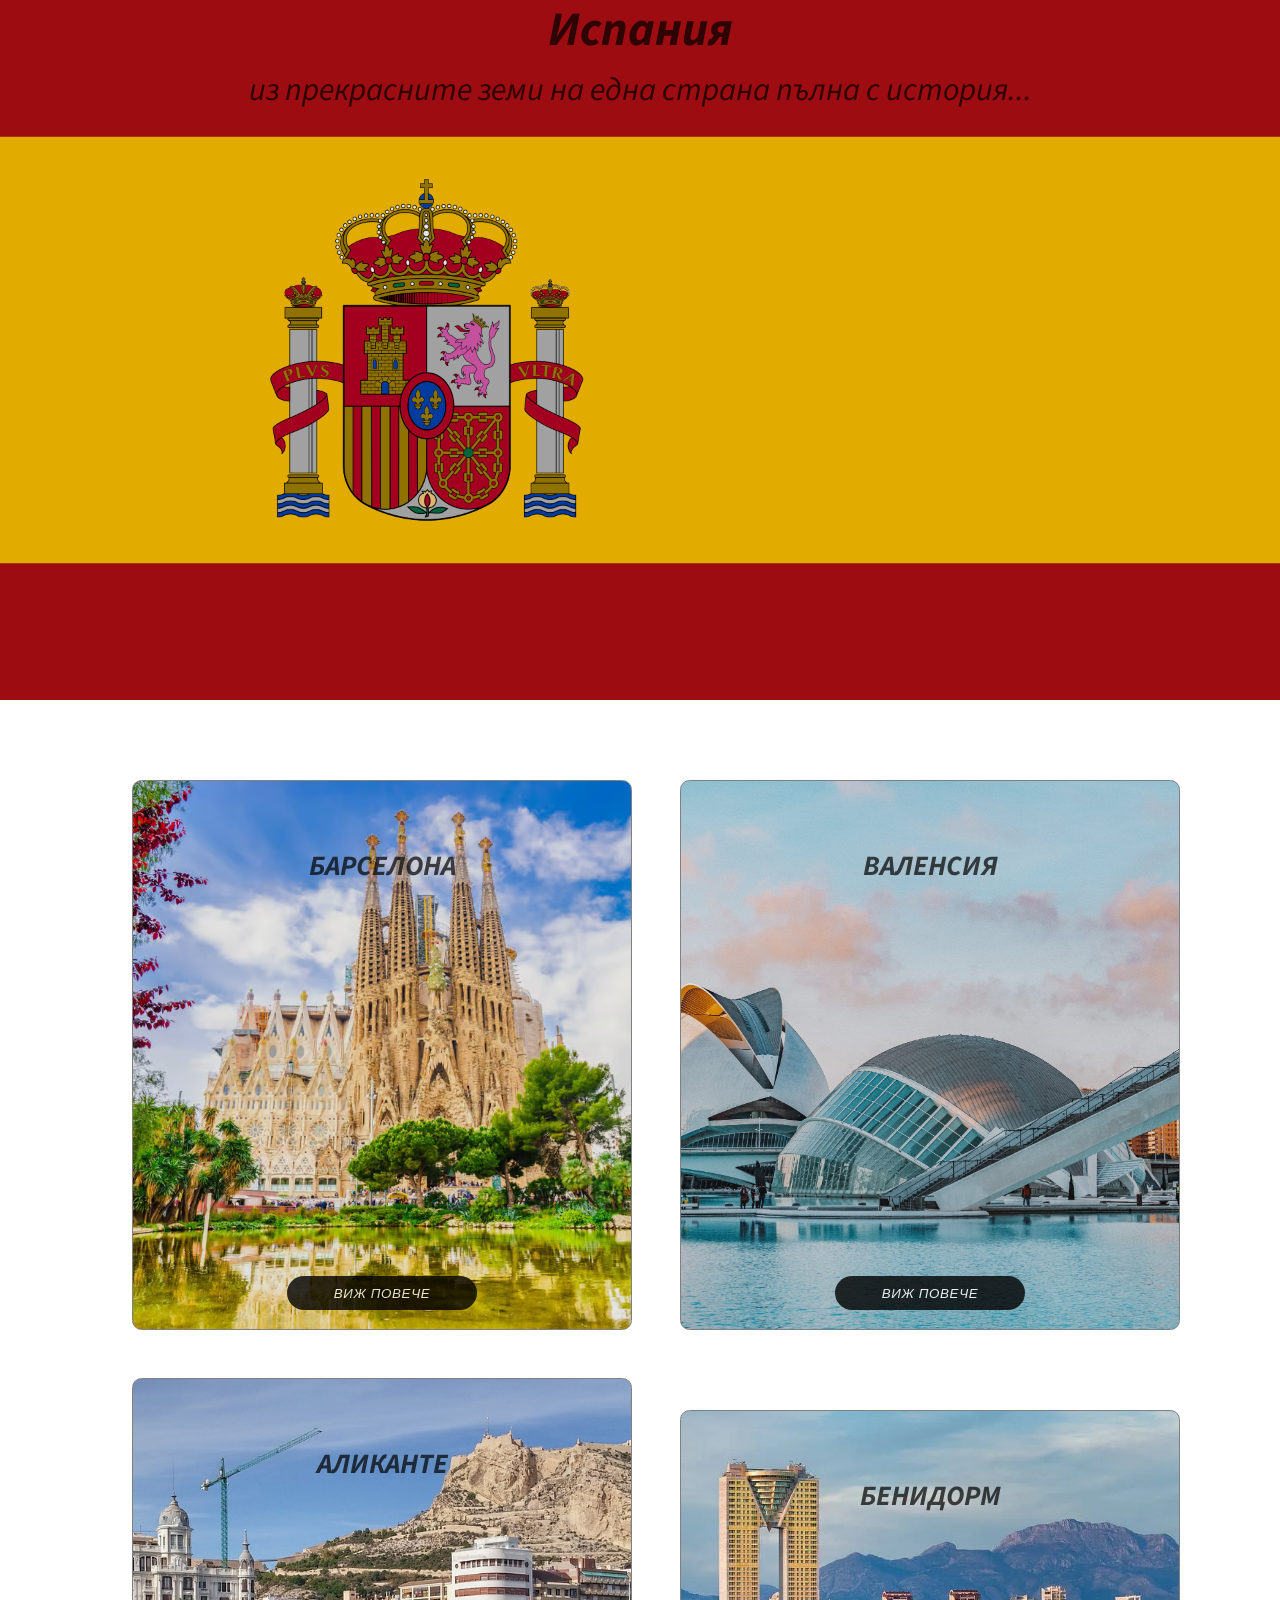
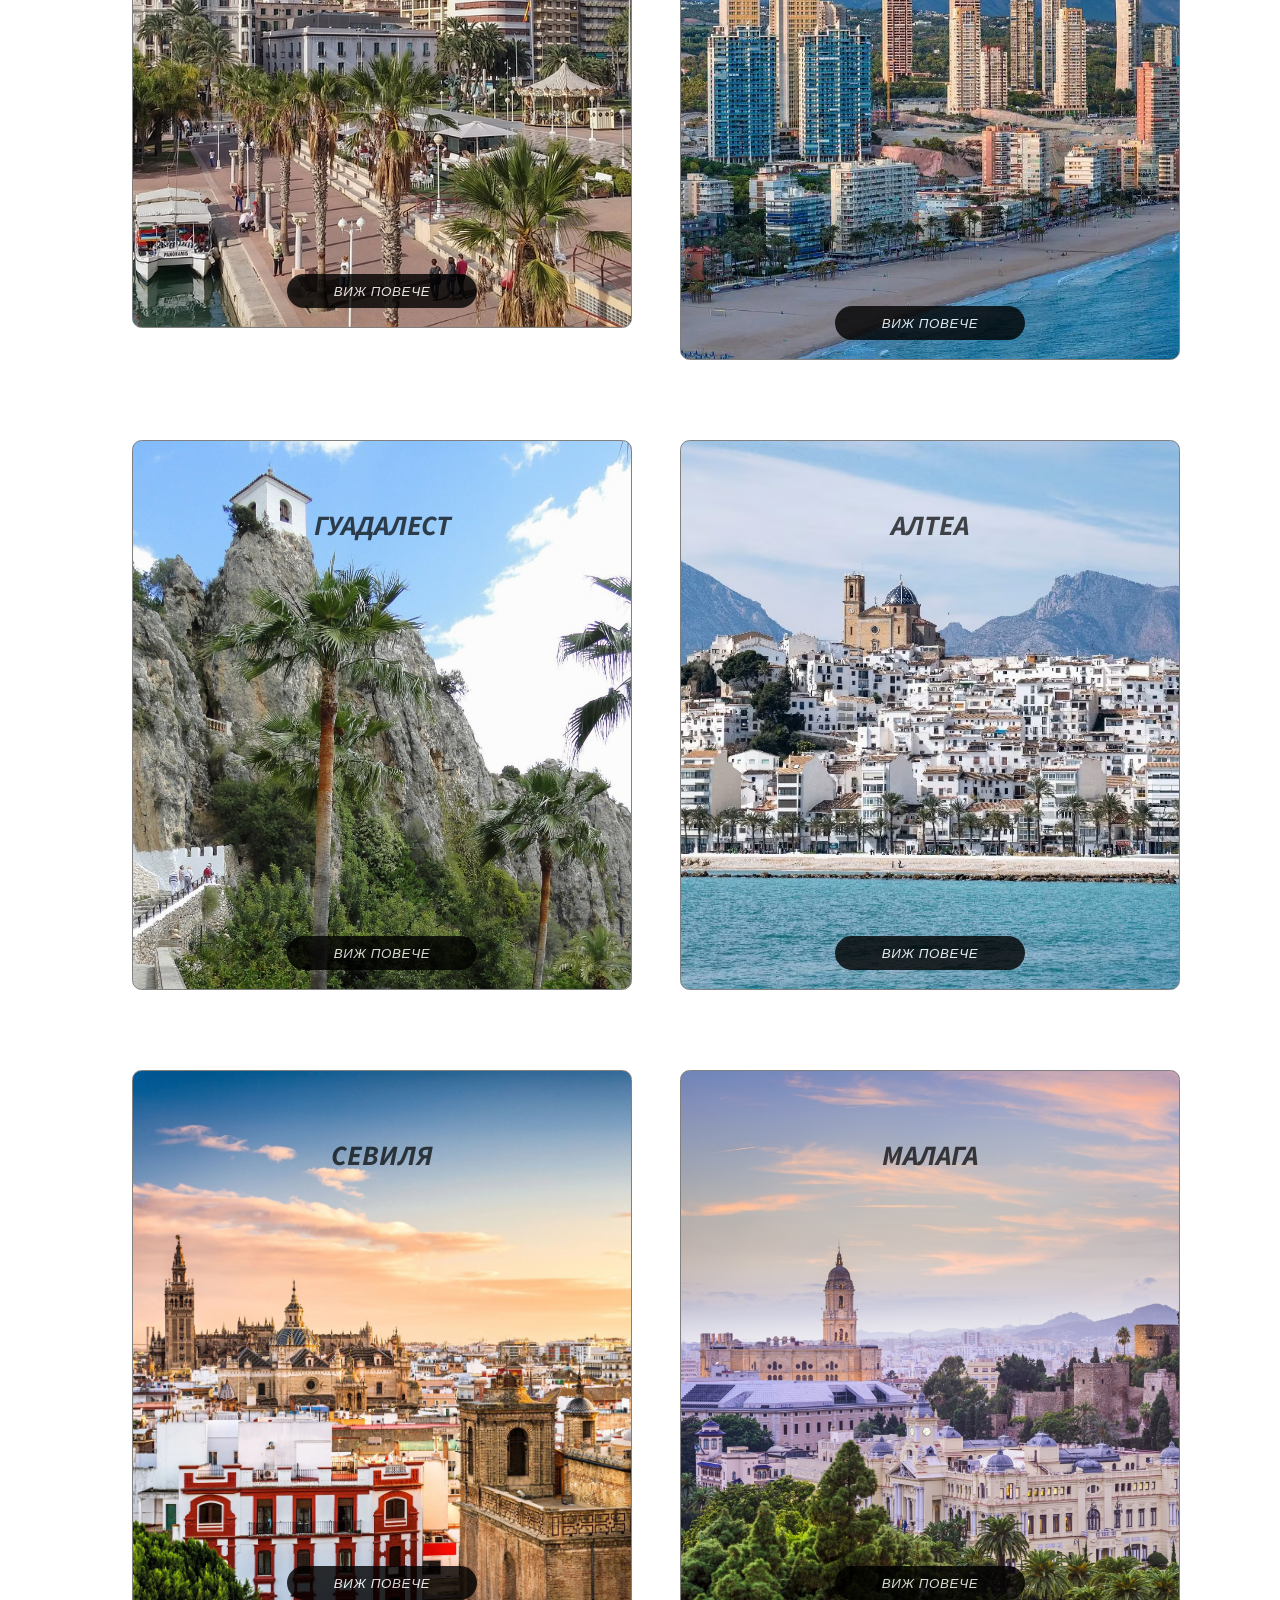
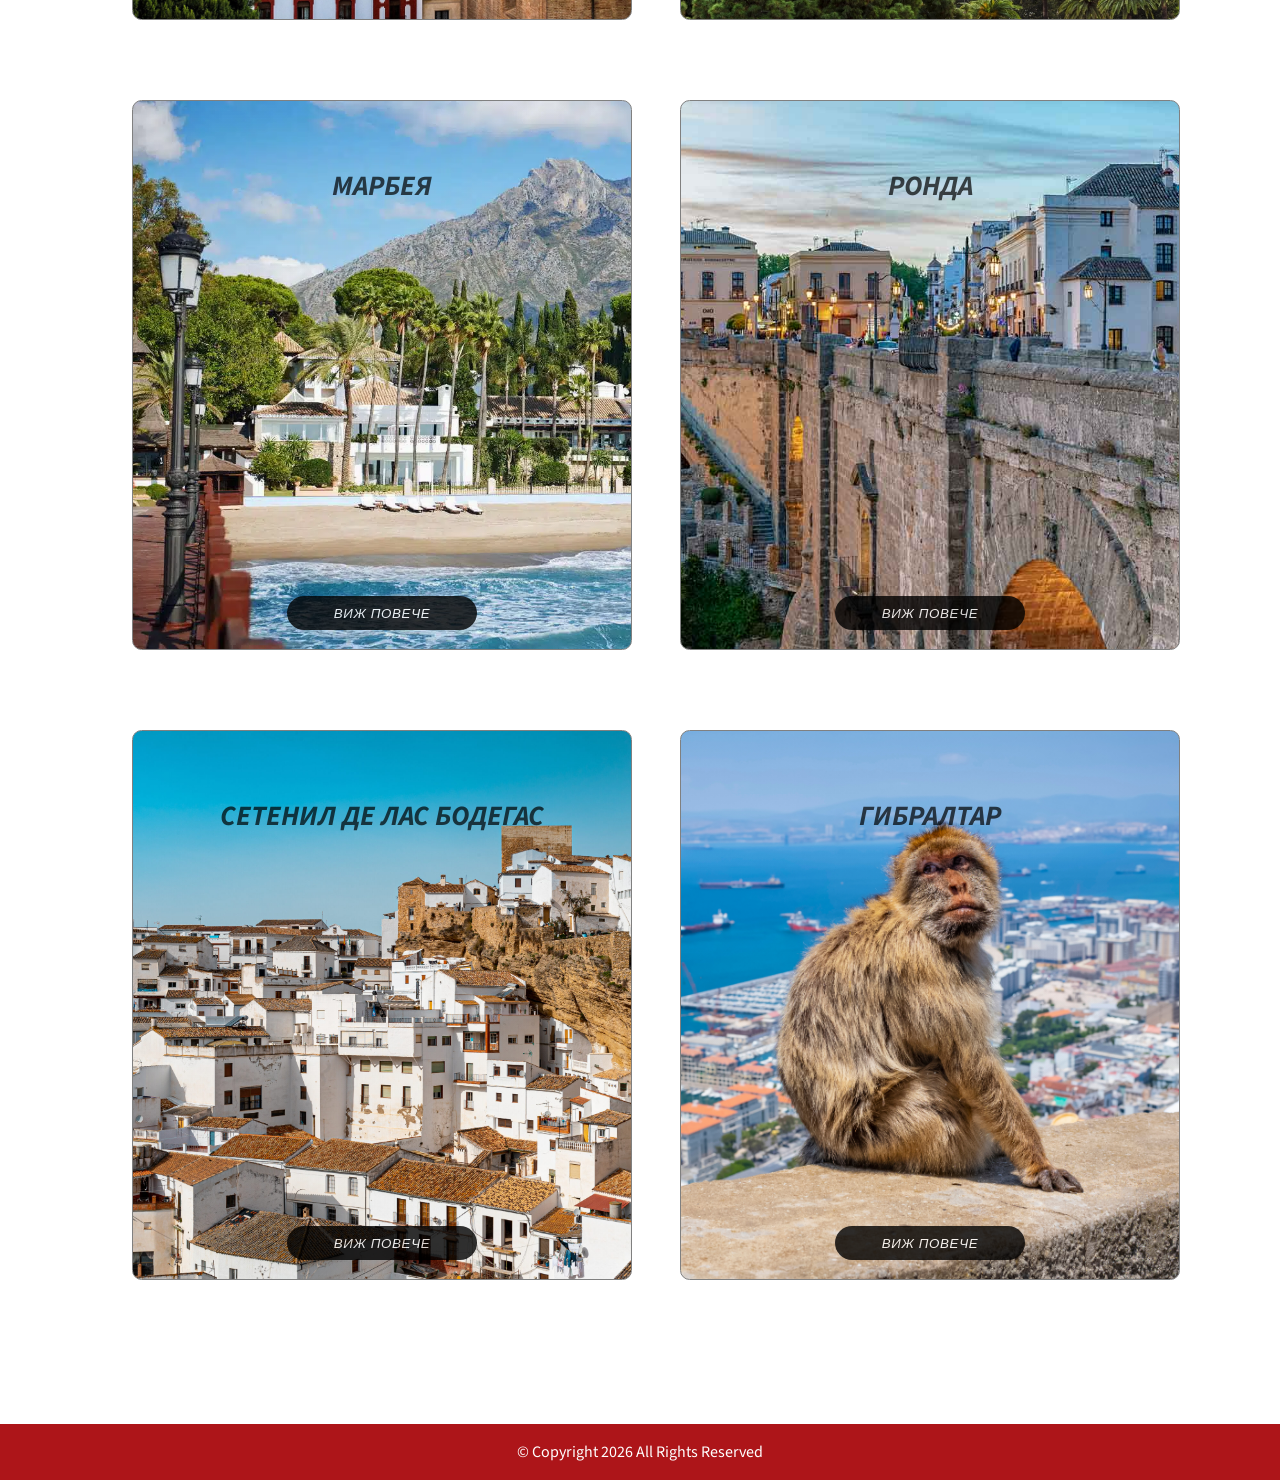
==== index.html @ 99b50287 "Alicante responsive" ====
<!DOCTYPE html>
<html lang="en">
<head>
    
    <link rel="stylesheet" href="style.css">
    <link rel="stylesheet" href="responsive.css">
     <link rel="stylesheet" href="https://cdnjs.cloudflare.com/ajax/libs/font-awesome/4.7.0/css/font-awesome.min.css">
    
     <meta property="og:image" content="YpTc14.jpeg">
    <meta charset="UTF-8">
    <meta name="viewport" content="width=device-width, initial-scale=1.0">
    <meta name="description"content="Разгледай за един ден най-красивите места в Испания – Барселона, Валенсия, Малага, Марбея, Ронда и още красиви дестинации.">
   <title>Най-красивите градове в Испания | Barcelona, Valencia, Malaga</title>
   <link rel="icon" type="image/png" href="./YpTc14.jpeg">
</head>
<body>
    <header>
        <section class="header-title">
            <h1>Испания</h1>
            <p>из прекрасните земи на една страна пълна с история...</p>
        </section>
    </header>
    <main>
    <section class="section section-cards">
        <div class="inner">
            
            <article class="card">   
                <div class="card-header">
                    <h3>Барселона</h3>	
                </div>        
                
                <div class="button">
                    <button><a href="./barcelona1/index.html" id="btn-more">Виж повече</a></button>
                </div>
            </article>
            
            <article class="card1">
                
                <div class="card-header">
                    <h3>Валенсия</h3>	
                </div>
                
                
                <div class="button">
                    <button><a href="./valencia/index.html" id="btn-more">Виж повече</a></button>
                </div>
            </article>
            
            <article class="card2">
                
                <div class="card-header">
                    <h3>Аликанте</h3>	
                </div>
                
                
                
                <div class="button">
                    <button><a href="./alicante/index.html" id="btn-more">Виж повече</a></button>
                </div>
            </article>
            
            <article class="card3">   
                <div class="card-header">
                    <h3>Бенидорм</h3>	
                </div>        
                
                <div class="button">
                    <button><a href="#" id="btn-more">Виж повече</a></button>
                </div>
            </article>
            
            <article class="card4">   
                <div class="card-header">
                    <h3>Гуадалест</h3>	
                </div>        
                
                <div class="button">
                    
                    <button id="more"><a href="./guadales/index.html" id="btn-more">Виж повече</a></button>
                </div>
            </article>
            
            
            <article class="card5">   
                <div class="card-header">
                    <h3>Алтеа</h3>	
                </div>        
                
                <div class="button">
                    
                    <button id="more"><a href="./altea/index.html" id="btn-more">Виж повече</a></button>
                </div>
            </article>
            
            <article class="card6">   
                <div class="card-header">
                    <h3>Севиля</h3>	
                </div>        
                
                <div class="button">
                    
                    <button id="more"><a href="#" id="btn-more">Виж повече</a></button>
                </div>
            </article>
            
            <article class="card7">   
                <div class="card-header">
                    <h3>Малага</h3>	
                </div>        
                
                <div class="button">
                    
                    <button id="more"><a href="#" id="btn-more">Виж повече</a></button>
                </div>
            </article>
            
            <article class="card8">   
                <div class="card-header">
                    <h3>Марбея</h3>	
                </div>        
                
                <div class="button">
                    
                    <button id="more"><a href="#" id="btn-more">Виж повече</a></button>
                </div>
            </article>
            
            <article class="card9">   
                <div class="card-header">
                    <h3>Ронда</h3>	
                </div>        
                
                <div class="button">
                    
                    <button id="more"><a href="#" id="btn-more">Виж повече</a></button>
                </div>
            </article>
            
            
            <article class="card10">   
                <div class="card-header">
                    <h3>Сетенил де лас Бодегас</h3>	
                </div>        
                
                <div class="button">
                    <button id="more"><a href="#" id="btn-more">Виж повече</a></button>
                </div>
            </article>
            
            <article class="card11">   
                <div class="card-header">
                    <h3>Гибралтар</h3>	
                </div>        
                <div class="button">
                    <button id="more"><a href="#" id="btn-more">Виж повече</a></button>
                </div>
            </article>
        </div>
    </section>
    </main>
    <footer>
        <p>© Copyright 2026 All Rights Reserved</p>
    </footer>
   <a href="#top" class="back-to-top"🔝><i class="fa fa-arrow-up" aria-hidden="true"></i></a>

    <!-- JS FILE -->
    <script src="barcelona1/script.js"></script>
</body>


</html>
---- style.css ----
@import url('https://fonts.googleapis.com/css?family=Source+Sans+Pro:300,300italic,400,400italic,600');
/* @import url("https://fonts.googleapis.com/css?family=PT+Sans:400,400i,700,700i|PT+Serif:400,400i,700,700i"); */
* {
    padding: 0;
    margin: 0;
}

*, *::before, *::after{
    box-sizing: inherit;
}

html {
    box-sizing: border-box;
     scroll-behavior: smooth;
}

img {
    display: block;
    max-width: 100%;
    height: auto;
}
body {
    min-height: 100vh;
    justify-content: center;
    /* background-color: gray; */
    background-color: #fff;
    font: 16px/1.5 'Source Sans Pro', sans-serif; 
}

header {
   
    background-size: cover;
    background-position: center; 
    width: 100%;
    height: 700px;
    margin: 0 auto;
    background-position: center;
    background-image: linear-gradient(rgba(0, 0, 0, 0.1), rgba(0, 0, 0, 0.1)), url('./Flag_of_Spain.svg.png');  
    /* object-fit: contain; */
    background-repeat: no-repeat;
    color: black; 
    margin-bottom: 3em;
}
section {
    display: flex;
    justify-content: center;
    align-items: center;
    flex-direction: column;  
    padding: 1em;
    font-size: 2rem;
}
.header-title h1{
    font: 36px;
    margin-top: -0.8em;
    font-style: italic;
    opacity: 0.7;
    
} 
.header-title p {
    font-style: italic; 
    opacity: 0.7;
}


.inner {
    display: flex;
    justify-content: center;
    align-items: center;
    gap:0.5em;
    flex-wrap: wrap; 
    
    
}

.section-cards .card:hover, .card1:hover, .card2:hover, .card3:hover, .card4:hover, .card5:hover, .card6:hover,
 .card7:hover,.card8:hover, .card9:hover, .card10:hover, .card11:hover {
    transform: scale(1.02);
}

.card, .card1, .card2, .card3, .card4, .card5, .card6, .card7, .card8, .card9, .card10, .card11{
    border: 1px solid gray;
    border-radius: 0.3em;
    width: 500px;
    height: 550px;
    padding: 1em;
    background: #fff;
    
    
}
.card{
    background-size: cover; /* Разтяга, за да запълни, запазвайки пропорциите */
    background-position: center; /* Центрира снимката */
    object-fit: contain;
    background-image: linear-gradient(rgba(0, 0, 0, 0.1), rgba(0, 0, 0, 0.1)), url('./barselona.avif'); 
    margin-left: 1em;  
    padding: 2em;
}

.card1{
    background-size: cover; /* Разтяга, за да запълни, запазвайки пропорциите */
    background-position: center; /* Центрира снимката */
    object-fit: contain;
    background-image: linear-gradient(rgba(0, 0, 0, 0.1), rgba(0, 0, 0, 0.1)), url('./valencia.jpg');  
     margin-left: 1em; 
    padding: 2em;
}

.card2{
    background-size: cover; /* Разтяга, за да запълни, запазвайки пропорциите */
    background-position: center; /* Центрира снимката */
    object-fit: contain;
    background-image: linear-gradient(rgba(0, 0, 0, 0.01), rgba(0, 0, 0, 0.01)), url('./alicante.jpg');  
    margin-left: 1em;
    padding: 2em;
}

.card3{
    background-size: cover; /* Разтяга, за да запълни, запазвайки пропорциите */
    background-position: center; /* Центрира снимката */
    object-fit: contain;
    background-image: linear-gradient(rgba(0, 0, 0, 0.01), rgba(0, 0, 0, 0.01)), url('./benidorm1.webp');  
    margin-left: 1em;
    padding: 2em;
    margin-top: 2em;
    
}

.card4{
    background-size: cover; /* Разтяга, за да запълни, запазвайки пропорциите */
    background-position: center; /* Центрира снимката */
    object-fit: contain;
    background-image: linear-gradient(rgba(0, 0, 0, 0.01), rgba(0, 0, 0, 0.01)), url('./guadales.jpg');  
    margin-left: 1em;
    padding: 2em;
    margin-top: 2em;
    
}

.card5{
    background-size: cover; /* Разтяга, за да запълни, запазвайки пропорциите */
    background-position: center; /* Центрира снимката */
    object-fit: contain;
    background-image: linear-gradient(rgba(0, 0, 0, 0.01), rgba(0, 0, 0, 0.01)), url('./altea3.avif');  
    margin-left: 1em;
    padding: 2em;
    margin-top: 2em;
    
}
.card6{
    background-size: cover; /* Разтяга, за да запълни, запазвайки пропорциите */
    /* background-position: center; Центрира снимката */
    object-fit: contain;
    background-image: linear-gradient(rgba(0, 0, 0, 0.001), rgba(0, 0, 0, 0.001)), url('./seville.jpg');  
    margin-left: 1em;
    padding: 2em; 
    margin-top: 2em;
    background-position: top left; 
    
}

.card7{
    background-size: cover; /* Разтяга, за да запълни, запазвайки пропорциите */
    /* background-position: center; Центрира снимката */
    object-fit: contain;
    background-image: linear-gradient(rgba(0, 0, 0, 0.001), rgba(0, 0, 0, 0.001)), url('./malaga5.jpg');  
    margin-left: 1em;
    padding: 2em; 
    margin-top: 2em;
    background-position: top left; 
    
}

.card8{
    background-size: cover; /* Разтяга, за да запълни, запазвайки пропорциите */
    object-fit: contain;
    background-image: linear-gradient(rgba(0, 0, 0, 0.01), rgba(0, 0, 0, 0.01)), url('./marbella.webp');   
    margin-left: 1em;
    padding: 2em; 
    margin-top: 2em;
    background-position: top left;  
    
}

.card9{
    background-size: cover; /* Разтяга, за да запълни, запазвайки пропорциите */
    background-position: center; 
    object-fit: contain;
    background-image: linear-gradient(rgba(0, 0, 0, 0.001), rgba(0, 0, 0, 0.001)), url('./ronda111.jpg');   
    margin-left: 1em;
    padding: 2em; 
    margin-top: 2em;
    
}
.card10{
    background-size: cover; /* Разтяга, за да запълни, запазвайки пропорциите */
    background-position: top left; 
    object-fit: contain;
    background-image: linear-gradient(rgba(0, 0, 0, 0.01), rgba(0, 0, 0, 0.01)), url('./setinil1.jpg');   
    margin-left: 1em;
    padding-top: 2em; 
    margin-top: 2em;
    
}
.card11{
    background-size: cover; /* Разтяга, за да запълни, запазвайки пропорциите */
    background-position: top right; 
    object-fit: contain;
    background-image: linear-gradient(rgba(0, 0, 0, 0.01), rgba(0, 0, 0, 0.01)), url('./gibraltar11.jpg');   
    margin-left: 1em;
    padding: 2em; 
    margin-top: 2em;
}


.card-header h3 {
    margin-bottom: 2em;
    text-align: center;
    font-size: 28px;
    font-style: italic;
    opacity: 0.7;
    text-transform: uppercase;
}


.button {
    padding-top: 10em;
    display: flex;
    justify-content: center;
    align-items: center;
    
} 

button {
    padding: 0.7em 3.5em;
    background: black;
    color: white;
    font-style: bold;
    letter-spacing: 0.05em;
    text-transform: uppercase; 
    font-style: italic;
    opacity: 0.8;
    border-radius: 1.5em;
    border: none;
    margin: 1em;
    transition-duration: 0.3s;
    
}
button:hover{
    color: black;
    background-color: white; 
    cursor: pointer;  
} 

#btn-more {
    text-decoration: none;
    color: inherit; 
}
#btn-more:hover{
    color: inherit;
} 

footer {
    background: #AD1519;
    text-align: center;
    color: white;  
    padding: 1em 0;
    margin-top: 7em;
}




::-webkit-scrollbar {
  width: 8px;
}

::-webkit-scrollbar-track {
  background: transparent;
}

::-webkit-scrollbar-thumb {
  background-color: rgba(150, 150, 150, 0.5);
  border-radius: 4px;
}

.back-to-top {
  position: fixed; 
  bottom: 70px;
  right: 5px;
  /* border: 0.1px solid #000; */
  background-color: transparent;
  color: black;
  padding: 5px; 
  border-radius: 1.5em; 
  text-decoration: none;
  box-shadow: 0 0.5rem 1rem 0.5rem rgba(101, 97, 97, 0.3); 
  z-index: 1000;
  opacity: 1;
  visibility: visible;
  transition: all 0.2s ease;
   display: none;
  
}
---- responsive.css ----
/* 
/* =========================
   ULTRA WIDE SCREENS
========================= */
/*  */
@media (min-width: 2230px) {

    .inner {
        max-width: 2200px;
        gap: 2em;
    }
    .button {
        padding-top: 14em;
    }

    button {
        padding: 1em 4.5em;

        font-size: 20px;

        border-radius: 2em;
    }
   

    .card,
    .card1,
    .card2,
    .card3,
    .card4,
    .card5,
    .card6,
    .card7,
    .card8,
    .card9,
    .card10,
    .card11 {

        width: calc(33.333% - 2em);

        min-width: 500px;
        max-width: 650px;

        height: 700px;
    }
} 


@media (max-width: 1024px) {

    header {
        height: 500px;
        margin-bottom: 2em;
        background-position: center;
    }

    section {
        font-size: 1.5rem;
        padding: 1em;
    }

    .header-title h1 {
        font-size: 32px;
        margin-top: 0;
        text-align: center;
        margin-top: -0.8em;
    }

    .header-title p {
        text-align: center;
        font-size: 18px;
    }

    .inner {
        gap: 1.5em;
        padding: 1em;
    }

    .card,
    .card1,
    .card2,
    .card3,
    .card4,
    .card5,
    .card6,
    .card7,
    .card8,
    .card9,
    .card10,
    .card11 {

        width: 45%;
        height: 450px;

        margin-left: 0;
        margin-top: 0;

        padding: 1.5em;
    }

    .card-header h3 {
        font-size: 22px;
        /* margin-bottom: 1.5em; */
    }

    .button {
        padding-top: 12em;
    }

    button {
        padding: 0.7em 2.5em;
        font-size: 14px;
    }
}


/* =========================
   MOBILE RESPONSIVE
========================= */
@media (max-width: 768px) {

    body {
        overflow-x: hidden;
    }

    header {
        height: 380px;
        padding: 1em;
        margin-bottom: 2em;
        background-position: center;
    }

    section {
        font-size: 1.2rem;
        padding: 0.5em;
    }

    .header-title h1 {
        font-size: 26px;
        text-align: center;
        margin-top: 0;
         margin-top: -0.8em;
    }

    .header-title p {
        font-size: 16px;
        text-align: center;
        
    }

    .inner {
        flex-direction: column;
        gap: 1.5em;
        padding: 0.5em;
    }

    .card,
    .card1,
    .card2,
    .card3,
    .card4,
    .card5,
    .card6,
    .card7,
    .card8,
    .card9,
    .card10,
    .card11 {

        width: 100%;
        max-width: 400px;

        height: 380px;

        margin: 0;
        padding: 1em;
    }

    .card-header h3 {
        font-size: 20px;
        /* margin-bottom: 1em; */
    }

    .button {
        padding-top: 12em;
    }

    button {
        /* width: 100%;
        max-width: 220px; */

        padding: 0.8em 1em;
        width: auto;
        max-width: unset;
        /* padding: 0.7em 3.5em; */

        font-size: 13px;
    }

    footer {
        margin-top: 4em;
        font-size: 14px;
    }
}


/* =========================
   SMALL MOBILE DEVICES
========================= */
@media (max-width: 480px) {

    header {
        height: 280px;
    }

    .header-title h1 {
        font-size: 22px;
         margin-top: -0.8em;
       
    }

    .header-title p {
        font-size: 14px;
       
    }

    .card,
    .card1,
    .card2,
    .card3,
    .card4,
    .card5,
    .card6,
    .card7,
    .card8,
    .card9,
    .card10,
    .card11 {

        height: 320px;
    }

    .card-header h3 {
        font-size: 18px;
    }

    .button {
        padding-top: 10em;
    }

    button {
        font-size: 12px;
         width: auto;
        padding: 0.7em 2.5em;
        /* font-size: 14px; */
    }
}
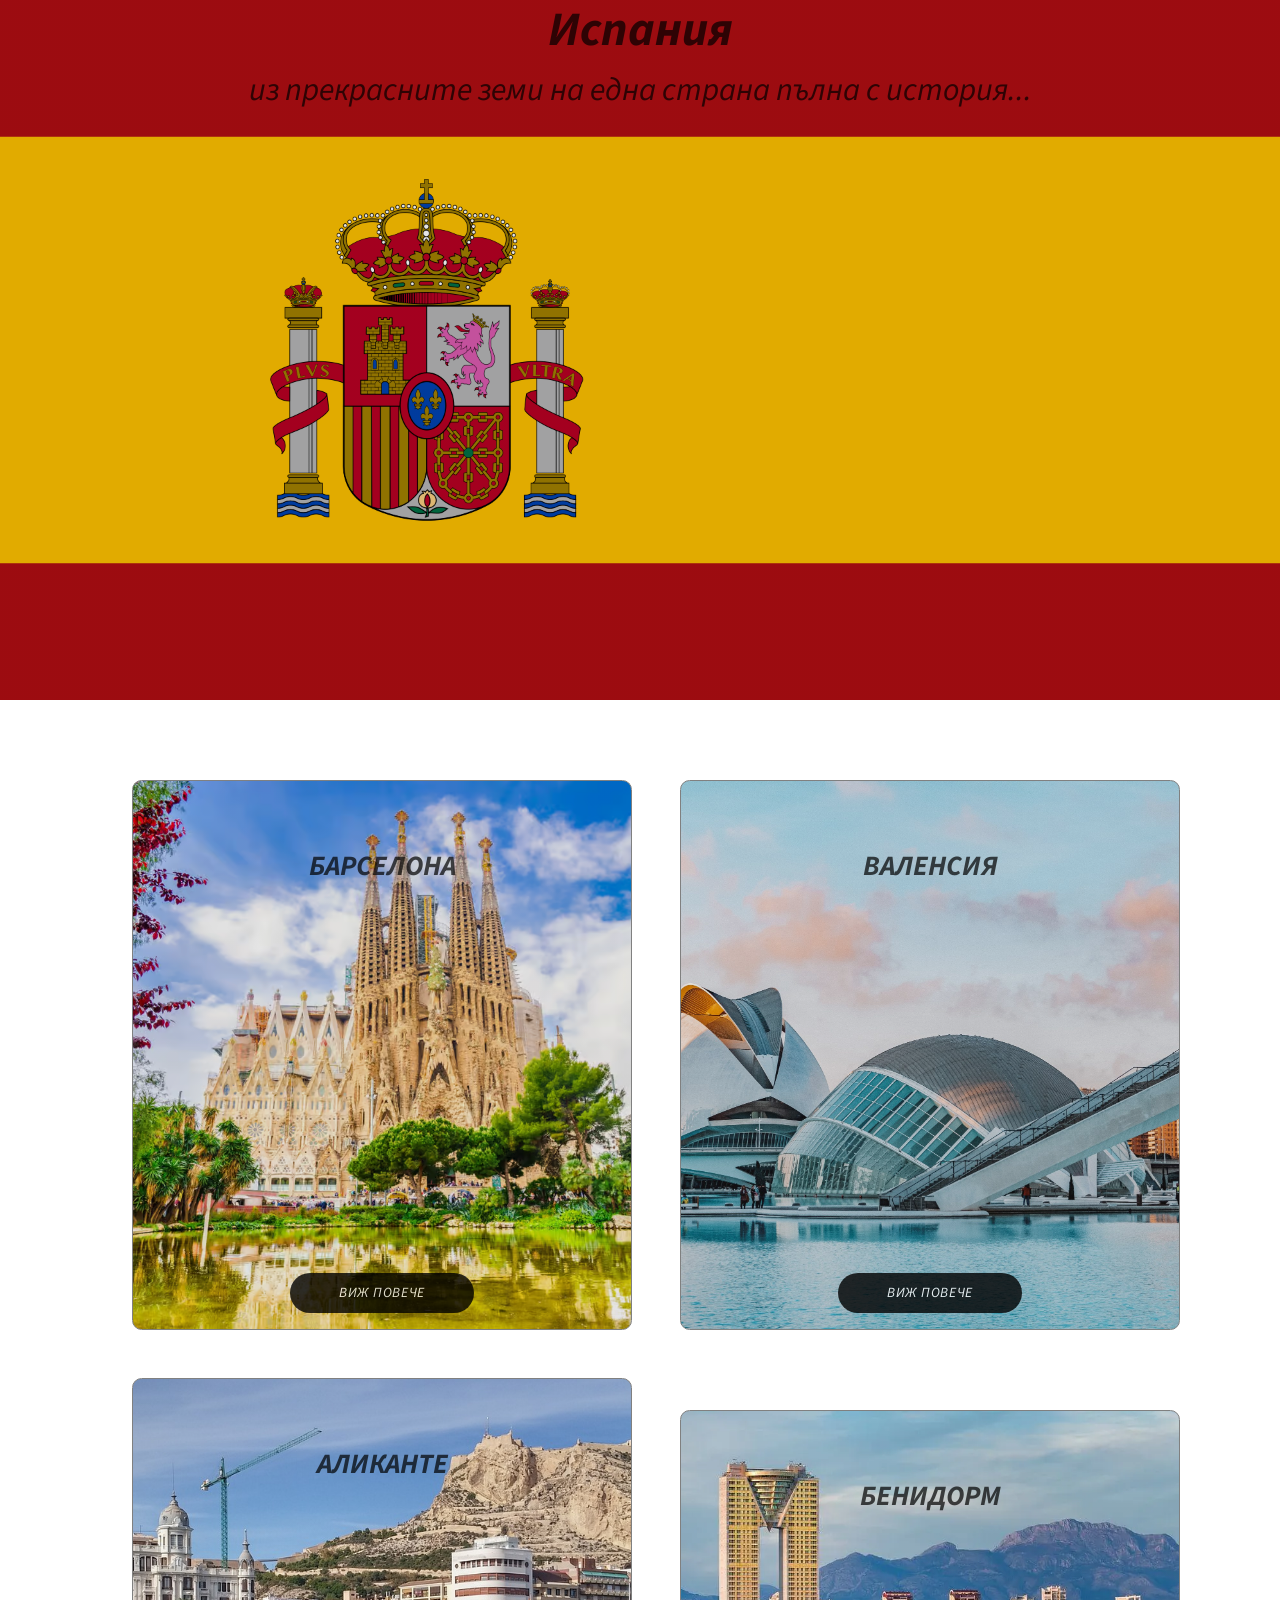
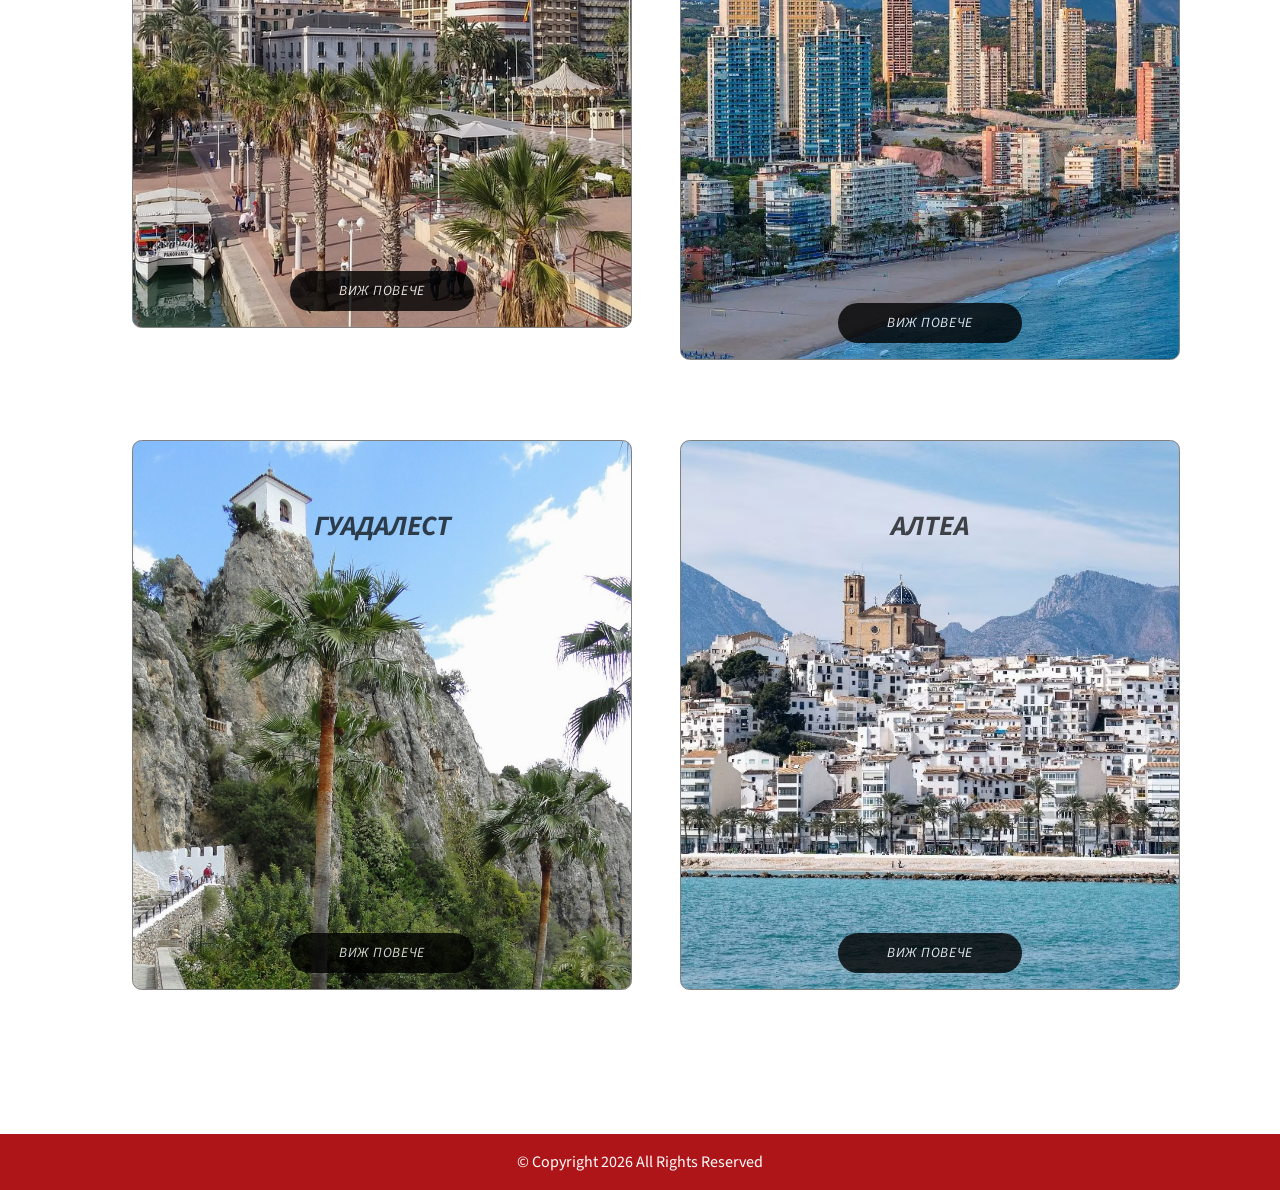
==== commit 06553f17: "fixes" ====
--- a/index.html
+++ b/index.html
@@ -5,13 +5,14 @@
     <link rel="stylesheet" href="style.css">
     <link rel="stylesheet" href="responsive.css">
      <link rel="stylesheet" href="https://cdnjs.cloudflare.com/ajax/libs/font-awesome/4.7.0/css/font-awesome.min.css">
-    
+   
      <meta property="og:image" content="YpTc14.jpeg">
     <meta charset="UTF-8">
     <meta name="viewport" content="width=device-width, initial-scale=1.0">
     <meta name="description"content="Разгледай за един ден най-красивите места в Испания – Барселона, Валенсия, Малага, Марбея, Ронда и още красиви дестинации.">
    <title>Най-красивите градове в Испания | Barcelona, Valencia, Malaga</title>
    <link rel="icon" type="image/png" href="./YpTc14.jpeg">
+    <link rel="manifest" href="manifest.json">
 </head>
 <body>
     <header>
@@ -29,8 +30,8 @@
                     <h3>Барселона</h3>	
                 </div>        
                 
-                <div class="button">
-                    <button><a href="./barcelona1/index.html" id="btn-more">Виж повече</a></button>
+                <div class="buttons">
+                  <a href="./barcelona1/index.html" id="btn-more">Виж повече</a>
                 </div>
             </article>
             
@@ -41,8 +42,8 @@
                 </div>
                 
                 
-                <div class="button">
-                    <button><a href="./valencia/index.html" id="btn-more">Виж повече</a></button>
+                <div class="buttons">
+                  <a href="./valencia/index.html" id="btn-more">Виж повече</a>
                 </div>
             </article>
             
@@ -54,8 +55,8 @@
                 
                 
                 
-                <div class="button">
-                    <button><a href="./alicante/index.html" id="btn-more">Виж повече</a></button>
+                <div class="buttons">
+                   <a href="./alicante/index.html" id="btn-more">Виж повече</a>
                 </div>
             </article>
             
@@ -64,8 +65,8 @@
                     <h3>Бенидорм</h3>	
                 </div>        
                 
-                <div class="button">
-                    <button><a href="#" id="btn-more">Виж повече</a></button>
+                <div class="buttons">
+                   <a href="./benidorm/index.html" id="btn-more">Виж повече</a>
                 </div>
             </article>
             
@@ -74,9 +75,9 @@
                     <h3>Гуадалест</h3>	
                 </div>        
                 
-                <div class="button">
+                <div class="buttons">
                     
-                    <button id="more"><a href="./guadales/index.html" id="btn-more">Виж повече</a></button>
+                  <a href="./guadales/index.html" id="btn-more">Виж повече</a>
                 </div>
             </article>
             
@@ -86,13 +87,12 @@
                     <h3>Алтеа</h3>	
                 </div>        
                 
-                <div class="button">
-                    
-                    <button id="more"><a href="./altea/index.html" id="btn-more">Виж повече</a></button>
+                <div class="buttons">  
+                   <a href="./altea/index.html" id="btn-more">Виж повече</a>
                 </div>
             </article>
             
-            <article class="card6">   
+            <!-- <article class="card6">   
                 <div class="card-header">
                     <h3>Севиля</h3>	
                 </div>        
@@ -154,7 +154,7 @@
                 <div class="button">
                     <button id="more"><a href="#" id="btn-more">Виж повече</a></button>
                 </div>
-            </article>
+            </article> -->
         </div>
     </section>
     </main>
@@ -164,7 +164,7 @@
    <a href="#top" class="back-to-top"🔝><i class="fa fa-arrow-up" aria-hidden="true"></i></a>
 
     <!-- JS FILE -->
-    <script src="barcelona1/script.js"></script>
+    <script src="./script.js"></script>
 </body>
 
 
--- a/style.css
+++ b/style.css
@@ -1,4 +1,4 @@
-@import url('https://fonts.googleapis.com/css?family=Source+Sans+Pro:300,300italic,400,400italic,600');
+@import url('https://fonts.googleapis.com/css?family=Source+Sans+Pro:300,300italic,400,400italic,600'); 
 /* @import url("https://fonts.googleapis.com/css?family=PT+Sans:400,400i,700,700i|PT+Serif:400,400i,700,700i"); */
 * {
     padding: 0;
@@ -222,15 +222,26 @@
 }
 
 
-.button {
+/* .button {
     padding-top: 10em;
     display: flex;
     justify-content: center;
     align-items: center;
     
-} 
-
-button {
+}  */
+
+
+.buttons{
+    text-align: center;
+    align-items: center;
+    padding-top: 10em;
+    
+}
+
+
+
+#btn-more {
+    text-decoration: none;
     padding: 0.7em 3.5em;
     background: black;
     color: white;
@@ -243,20 +254,17 @@
     border: none;
     margin: 1em;
     transition-duration: 0.3s;
-    
-}
-button:hover{
+    font-size: 14px;
+    
+}
+
+
+
+#btn-more:hover{
     color: black;
-    background-color: white; 
+    background-color: rgb(241, 245, 247);
+    box-shadow: 0 0.5rem 1rem 0.5rem rgba(101, 97, 97, 0.3); 
     cursor: pointer;  
-} 
-
-#btn-more {
-    text-decoration: none;
-    color: inherit; 
-}
-#btn-more:hover{
-    color: inherit;
 } 
 
 footer {
--- a/responsive.css
+++ b/responsive.css
@@ -11,11 +11,11 @@
         max-width: 2200px;
         gap: 2em;
     }
-    .button {
+    .buttons {
         padding-top: 14em;
     }
 
-    button {
+   #btn-more {
         padding: 1em 4.5em;
 
         font-size: 20px;
@@ -104,11 +104,11 @@
         /* margin-bottom: 1.5em; */
     }
 
-    .button {
+    .buttons {
         padding-top: 12em;
     }
 
-    button {
+    #btn-more {
         padding: 0.7em 2.5em;
         font-size: 14px;
     }
@@ -150,7 +150,8 @@
     }
 
     .inner {
-        flex-direction: column;
+        flex-wrap: wrap;
+        /* flex-direction: column; */
         gap: 1.5em;
         padding: 0.5em;
     }
@@ -182,11 +183,11 @@
         /* margin-bottom: 1em; */
     }
 
-    .button {
+    .buttons {
         padding-top: 12em;
     }
 
-    button {
+   #btn-more {
         /* width: 100%;
         max-width: 220px; */
 
@@ -225,6 +226,13 @@
        
     }
 
+     .inner {
+        flex-direction: column; 
+        gap: 1.5em;
+        padding: 0.5em;
+    }
+
+
     .card,
     .card1,
     .card2,
@@ -245,11 +253,11 @@
         font-size: 18px;
     }
 
-    .button {
+    .buttons {
         padding-top: 10em;
     }
 
-    button {
+    #btn-more{
         font-size: 12px;
          width: auto;
         padding: 0.7em 2.5em;
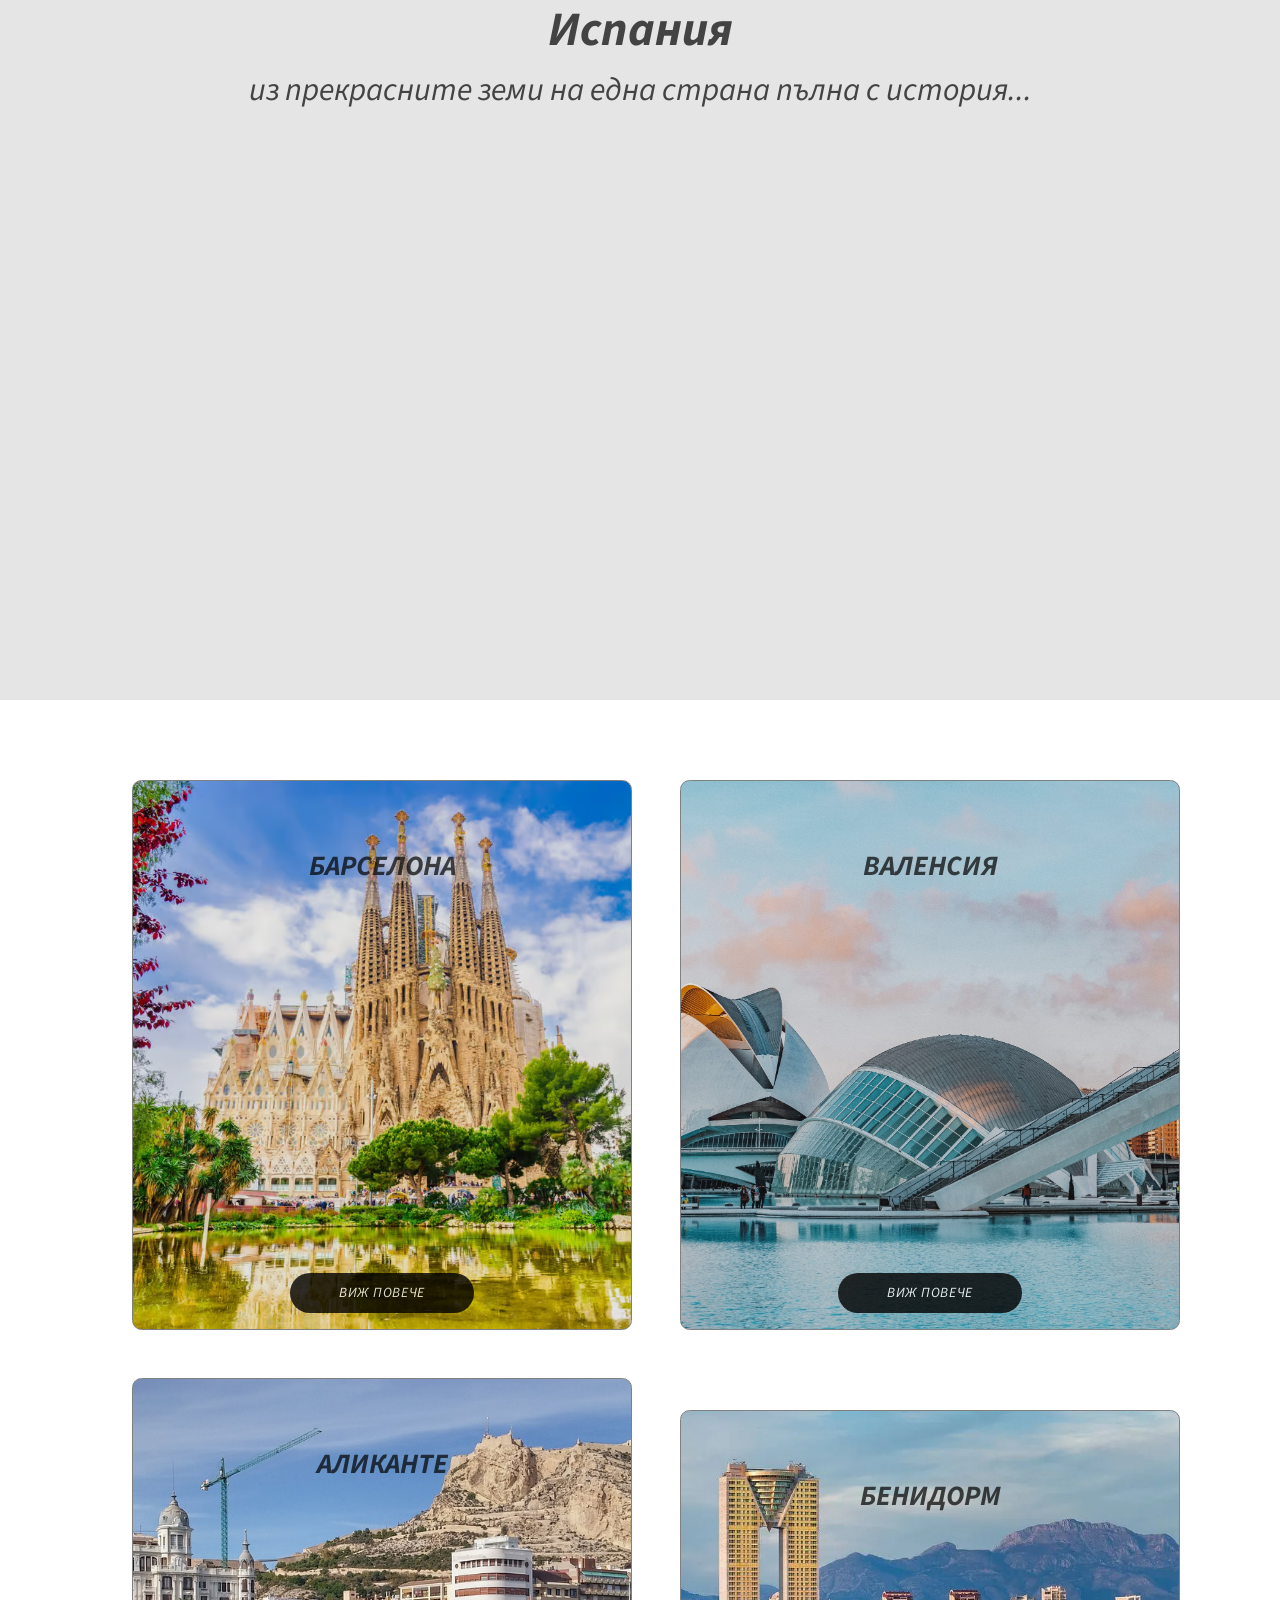
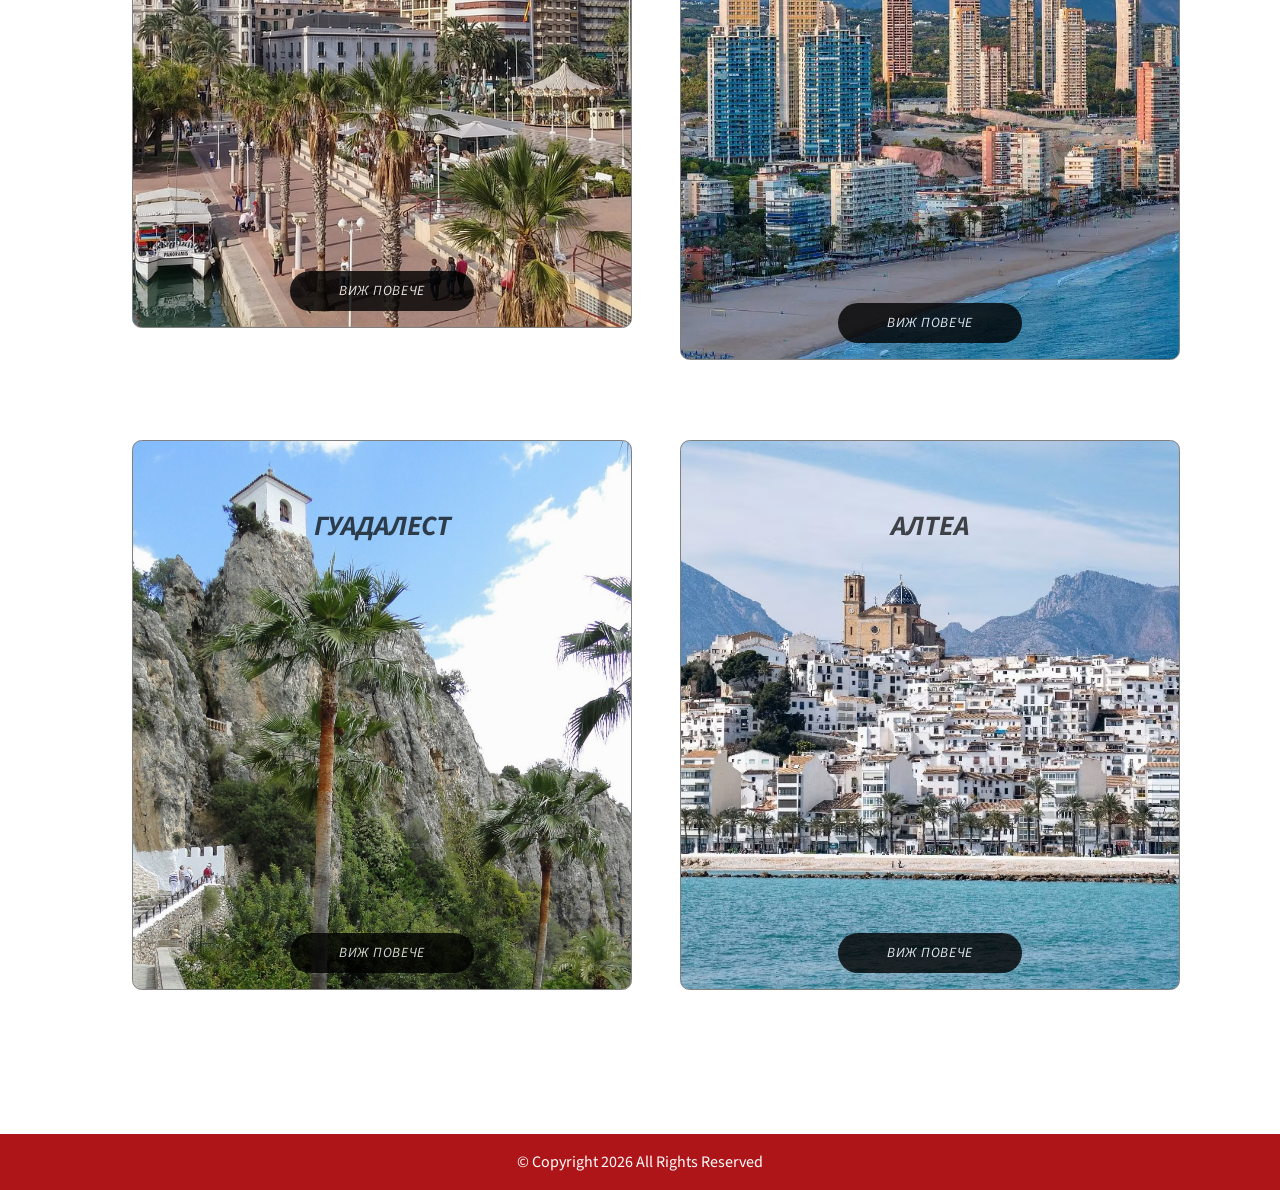
==== commit af50283f: "SEO" ====
--- a/index.html
+++ b/index.html
@@ -10,6 +10,33 @@
     <meta charset="UTF-8">
     <meta name="viewport" content="width=device-width, initial-scale=1.0">
     <meta name="description"content="Разгледай за един ден най-красивите места в Испания – Барселона, Валенсия, Малага, Марбея, Ронда и още красиви дестинации.">
+    <meta name="keywords" content="Испания, градове в Испания, Барселона, Аликанте, Бенидорм, Валенсия, Севиля, Малага, туризъм, пътеводител">
+
+<meta name="robots" content="index, follow">
+
+<link rel="canonical" href="https://tanqhr.github.io/spain/">
+
+<!-- Open Graph -->
+<meta property="og:type" content="website">
+<meta property="og:url" content="https://tanqhr.github.io/spain/">
+<meta property="og:title" content=„Испания за един ден – маршрути и забележителности“>
+<meta property="og:description" content="Открийте най-красивите испански градове и планирайте следващото си пътуване.">
+<meta property="og:image" content="https://tanqhr.github.io/spain/images/Flag_of_Spain.png">
+<meta property="og:site_name" content="Spain Guide">
+<meta property="og:locale" content="bg_BG">
+
+<!-- Twitter -->
+<meta name="twitter:card" content="summary_large_image">
+<meta name="twitter:url" content="https://tanqhr.github.io/spain/">
+<meta name="twitter:title" content="Най-красивите градове в Испания">
+<meta name="twitter:description" content="Разгледайте Барселона, Аликанте, Бенидорм, Валенсия, Севиля и още красиви градове в Испания.">
+<meta name="twitter:image" content="https://tanqhr.github.io/spain/Flag_of_Spain.png">
+<meta name="author" content="TanqHR">
+<meta name="language" content="Bulgarian">
+<meta name="revisit-after" content="7 days">
+
+<!-- Theme -->
+<meta name="theme-color" content="#ff6b35">
    <title>Най-красивите градове в Испания | Barcelona, Valencia, Malaga</title>
    <link rel="icon" type="image/png" href="./YpTc14.jpeg">
     <link rel="manifest" href="manifest.json">
--- a/style.css
+++ b/style.css
@@ -35,7 +35,7 @@
     height: 700px;
     margin: 0 auto;
     background-position: center;
-    background-image: linear-gradient(rgba(0, 0, 0, 0.1), rgba(0, 0, 0, 0.1)), url('./Flag_of_Spain.svg.png');  
+    background-image: linear-gradient(rgba(0, 0, 0, 0.1), rgba(0, 0, 0, 0.1)), url('./Flag_of_Spain.png');  
     /* object-fit: contain; */
     background-repeat: no-repeat;
     color: black; 
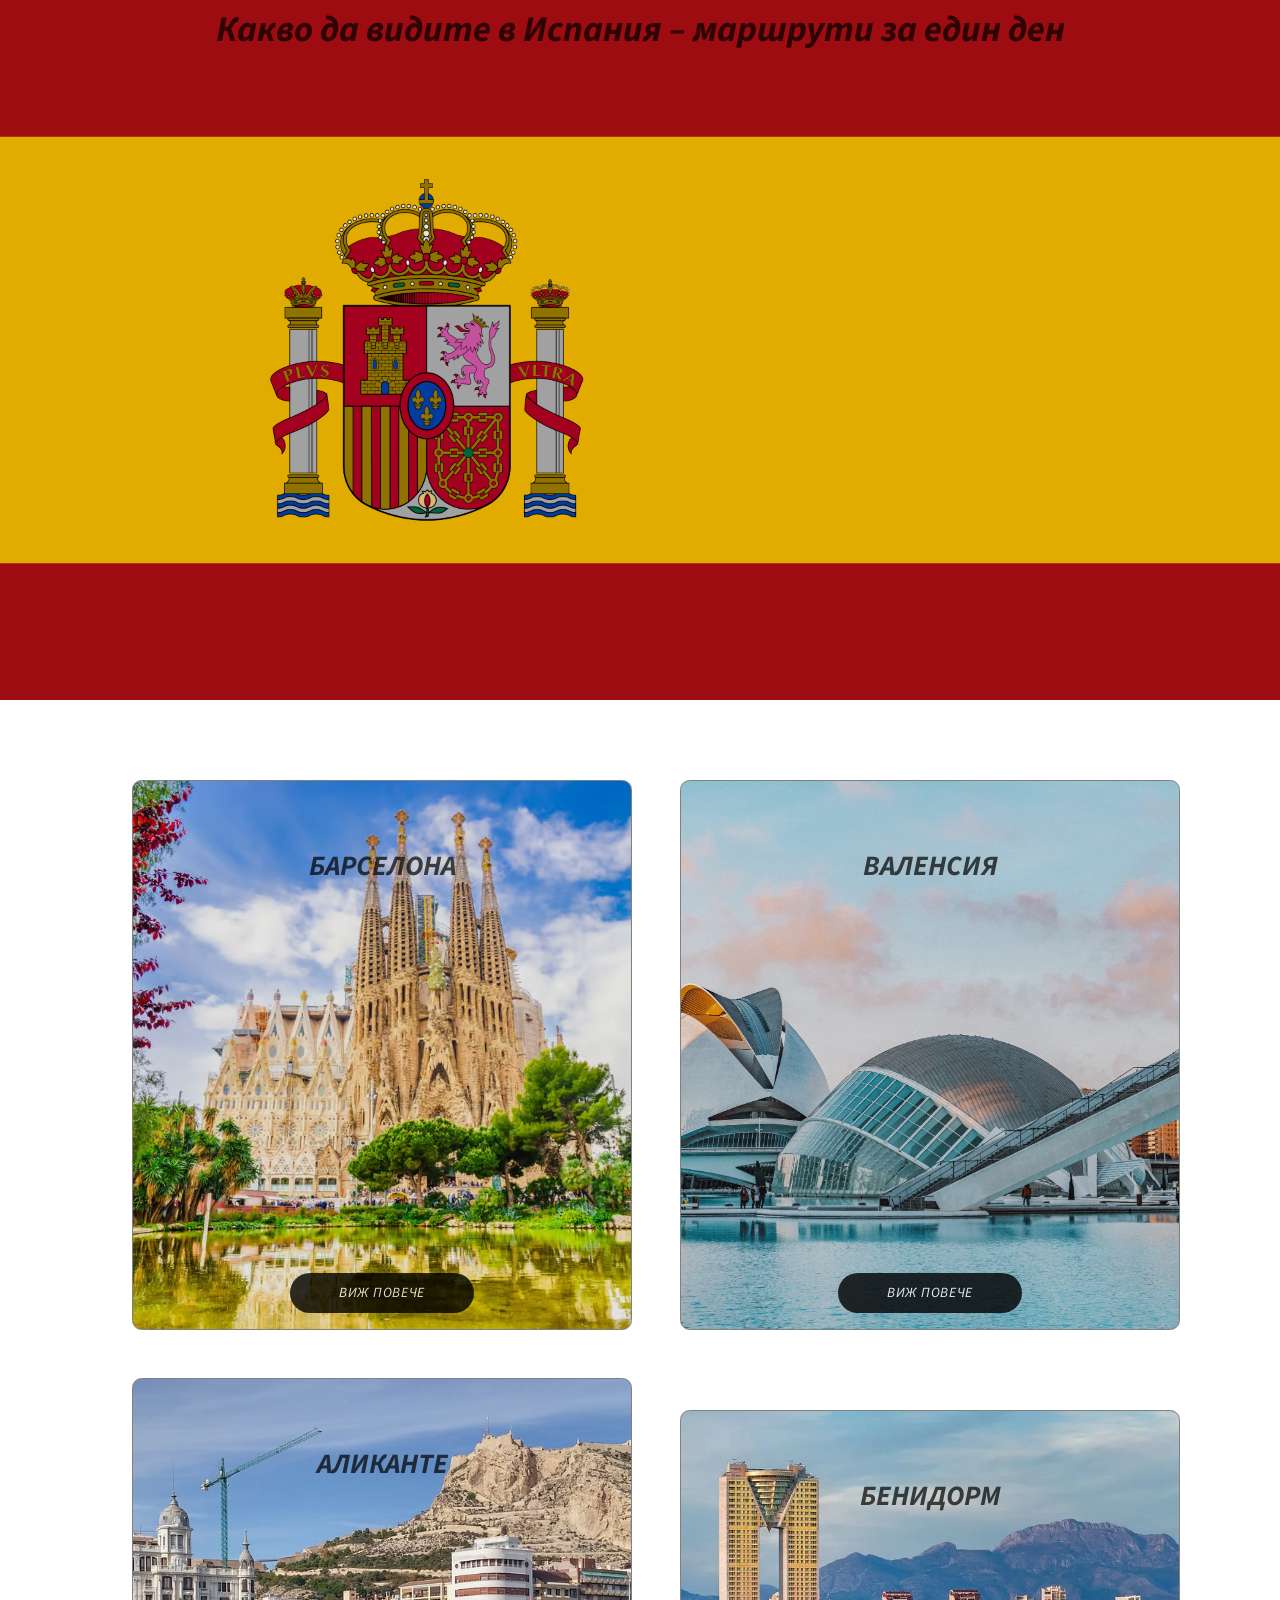
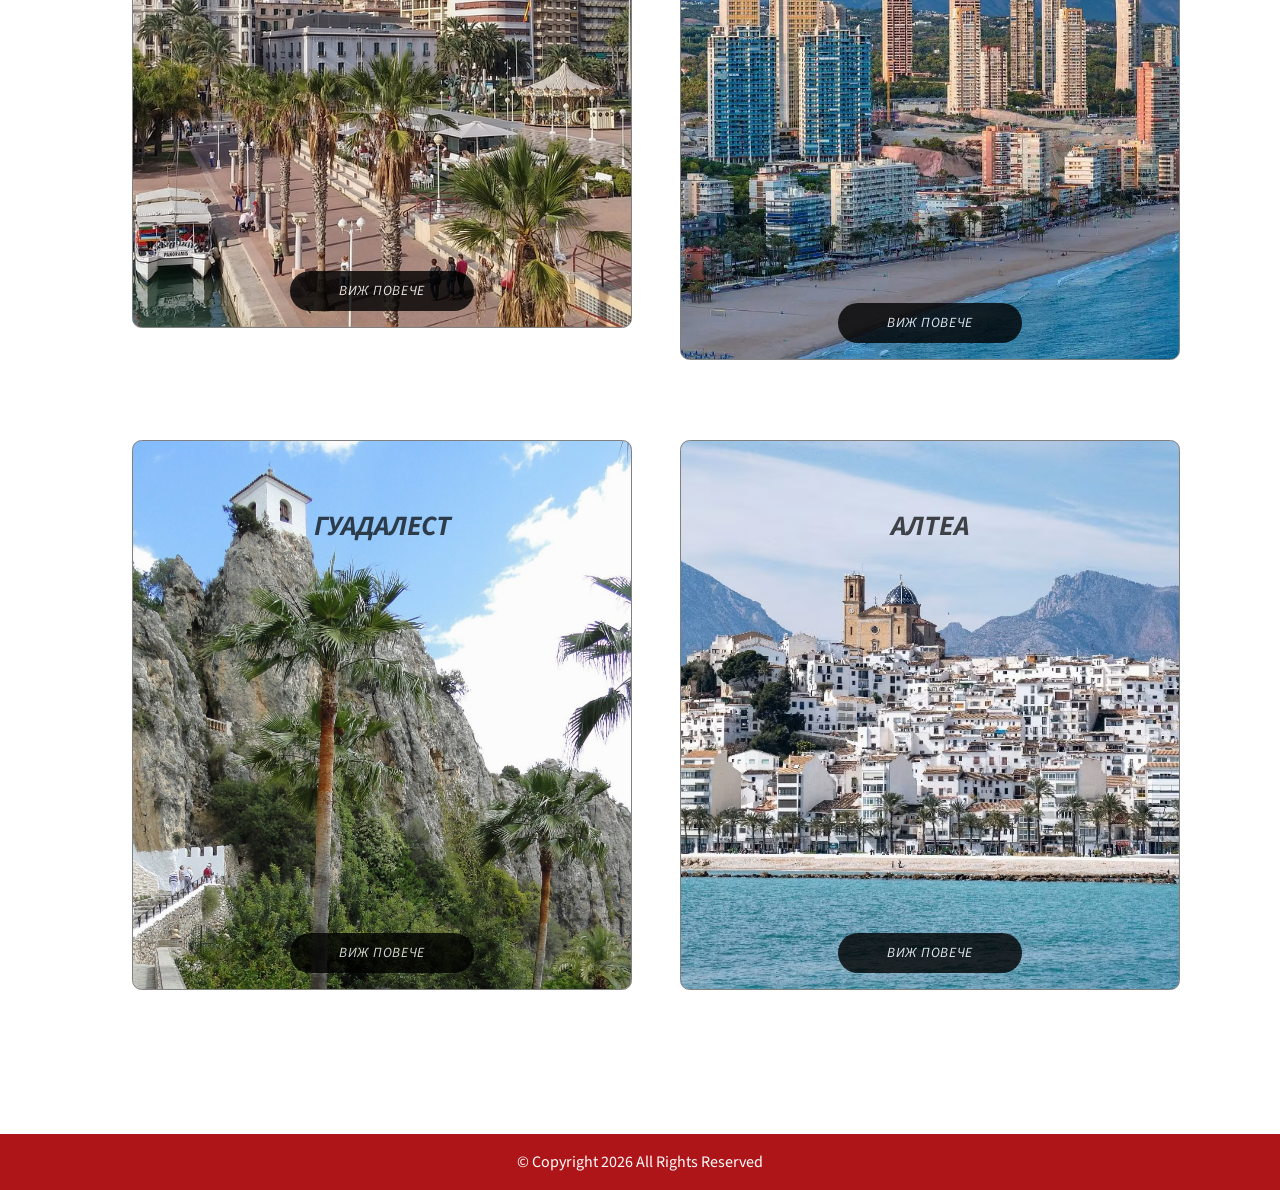
==== commit 96d92232: "Fix" ====
--- a/index.html
+++ b/index.html
@@ -40,12 +40,23 @@
    <title>Най-красивите градове в Испания | Barcelona, Valencia, Malaga</title>
    <link rel="icon" type="image/png" href="./YpTc14.jpeg">
     <link rel="manifest" href="manifest.json">
+
+
+  <script type="application/ld+json">
+{
+  "@context": "https://schema.org",
+  "@type": "WebSite",
+  "name": "Spain Guide",
+  "url": "https://tanqhr.github.io/spain/",
+  "image": "https://tanqhr.github.io/spain/Flag_of_Spain.png"
+}
+</script>
 </head>
 <body>
     <header>
         <section class="header-title">
-            <h1>Испания</h1>
-            <p>из прекрасните земи на една страна пълна с история...</p>
+            <h1>Какво да видите в Испания – маршрути за един ден</h1>
+            <!-- <p>из прекрасните земи на една страна пълна с история...</p> -->
         </section>
     </header>
     <main>
--- a/style.css
+++ b/style.css
@@ -50,7 +50,7 @@
     font-size: 2rem;
 }
 .header-title h1{
-    font: 36px;
+    font: 26px;
     margin-top: -0.8em;
     font-style: italic;
     opacity: 0.7;
--- a/responsive.css
+++ b/responsive.css
@@ -46,7 +46,11 @@
     }
 } 
 
-
+@media (min-width: 1024px) {
+     .header-title h1 {
+        font-size: 36px;
+}
+}
 @media (max-width: 1024px) {
 
     header {
@@ -61,7 +65,7 @@
     }
 
     .header-title h1 {
-        font-size: 32px;
+        font-size: 26px;
         margin-top: 0;
         text-align: center;
         margin-top: -0.8em;
@@ -137,7 +141,7 @@
     }
 
     .header-title h1 {
-        font-size: 26px;
+        font-size: 22px;
         text-align: center;
         margin-top: 0;
          margin-top: -0.8em;
@@ -216,7 +220,7 @@
     }
 
     .header-title h1 {
-        font-size: 22px;
+        font-size: 20px;
          margin-top: -0.8em;
        
     }
